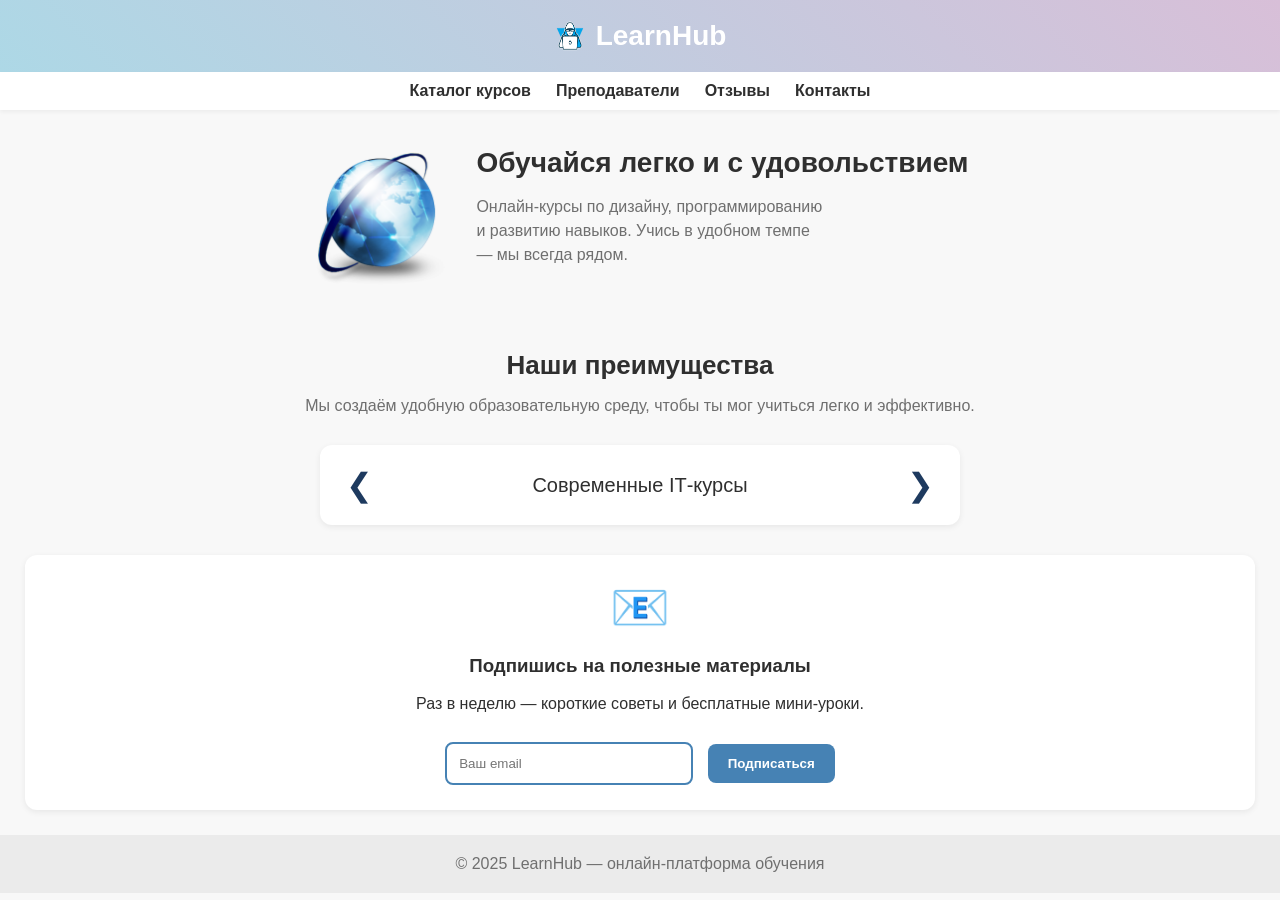
==== index.html @ 794271d9 "Update and rename main.html to index.html" ====
<!DOCTYPE html>
<html lang="ru">
<head>
    <meta charset="UTF-8">
    <meta name="viewport" content="width=device-width, initial-scale=1.0">

    <title>LearnHub — онлайн-школа IT 2025 | 8 лет, 12 000+ выпускников</title>
    <meta name="description" content="LearnHub: 6 направлений обучения с нуля. Веб-разработка, Python, Data Science, UX/UI дизайн, SMM и Искусственный интеллект. Практика с экспертами, поддержка кураторов, помощь в трудоустройстве. Старт каждую неделю.">
    <meta name="keywords" content="онлайн курсы программирования, it школа, обучение с нуля, веб разработка курс, python для начинающих, data science обучение, ux ui дизайн, smm курсы, искусственный интеллект обучение, курсы с трудоустройством">

    <link rel="icon" type="image/x-icon" href="./favicon/favicon.ico">
    <link rel="icon" type="image/png" sizes="32x32" href="./favicon/favicon-32x32.png">
    <link rel="icon" type="image/png" sizes="16x16" href="./favicon/favicon-16x16.png">
    <link rel="apple-touch-icon" sizes="180x180" href="./favicon/apple-touch-icon.png">
    <link rel="icon" type="image/png" sizes="192x192" href="./favicon/android-chrome-192x192.png">
    <link rel="manifest" href="./favicon/site.webmanifest">
    <meta name="theme-color" content="#ffffff">

    <link rel="stylesheet" href="./style.css">
    <script src="https://code.jquery.com/jquery-3.6.0.min.js"></script>
    <script src="./script.js"></script>
</head>
<body>

<header>
     <a href="./index.html" style="text-decoration: none; color: white; display: flex; align-items: center; gap: 10px; justify-content: center;">
        <img src="./pictures/logo.png" alt="Logo" style="width: 32px; height: 32px;">LearnHub</a>
</header>

<nav>
    <ul>
        <li><a href="./couses.html">Каталог курсов</a></li>
        <li><a href="./tutor.html">Преподаватели</a></li>
        <li><a href="./reviews.html">Отзывы</a></li>
        <li><a href="./contacts.html">Контакты</a></li>
    </ul>
</nav>

<section class="intro">
    <div class="pic">
       <img src="./pictures/pic.png" alt="Онлайн обучение" style="width: 100%; height: 100%; border-radius: 12px; object-fit: cover;">
    </div>
    <div class="intro-text">
        <h2>Обучайся легко и с удовольствием</h2>
        <p>Онлайн‑курсы по дизайну, программированию и развитию навыков. Учись в удобном темпе — мы всегда рядом.</p>
    </div>
</section>
<section class="advantages-intro">
<h2>Наши преимущества</h2>
<p>Мы создаём удобную образовательную среду, чтобы ты мог учиться легко и эффективно.</p>
</section>
<div class="slider-block">
    <button class="prev">&#10094;</button>
    <div class="slider">
        <div class="slide active">Современные IT‑курсы</div>
        <div class="slide">Опытные преподаватели</div>
        <div class="slide">Удобная платформа и поддержка 24/7</div>
        <div class="slide">Практические задания и реальные проекты</div>
        <div class="slide">Гибкое обучение — в удобном темпе</div>
        <div class="slide">Регулярные обновления материалов</div>
        <div class="slide">Сообщество учеников и наставников</div>
        <div class="slide">Сертификаты после окончания курсов</div>
    </div>
    <button class="next">&#10095;</button>
</div>

<section class="email-block">
    <div class="icon">📧</div>
    <h3>Подпишись на полезные материалы</h3>
    <p>Раз в неделю — короткие советы и бесплатные мини‑уроки.</p>

    <div>
        <input type="email" placeholder="Ваш email">
        <button id="subscribe">Подписаться</button>
    </div>

    <p id="thanks">
        Спасибо! Мы уже готовим письмо ✨
    </p>
</section>

<footer>
    © 2025 LearnHub — онлайн‑платформа обучения
</footer>

</body>

</html>
---- style.css ----
:root {
            --bg: #f8f8f8;          
            --card: #ffffff;        
            --accent: #4682B4;      
            --accent-dark: #1E3A5F; 
            --accent2: #87CEEB;
            --accent3: #9370DB;
            --accent-dop: #FF69B4;
            --text: #2f2f2f;        
            --muted: #6f6f6f;       
            --header1: #D8BFD8;
            --header2: #ADD8E6;
            --footer: #ebebeb;
          }

        html {
            overflow-y: scroll;
        }

        body {
            margin: 0;
            font-family: "Inter", sans-serif;
            background: var(--bg);
            color: var(--text);
        }

        /* HEADER */
        header {
            background: linear-gradient(45deg, var(--header2), var(--header1));
            padding: 20px 0;
            text-align: center;
            font-size: 28px;
            font-weight: 700;
            color: white;
        }

        /* NAV */
        nav {
            background: var(--card);
            padding: 10px;
            box-shadow: 0 2px 4px rgba(0,0,0,0.05);
        }
        nav ul {
            padding: 0;
            margin: 0;
            list-style: none;
            display: flex;
            justify-content: center;
            gap: 25px;
        }
        nav a {
            text-decoration: none;
            color: var(--text);
            font-weight: 600;
        }
        nav a:hover {
             color: var(--accent3); 
        }

        /* INTRO */
        .intro {
            display: flex;
            gap: 25px;
            padding: 35px 20px;
            justify-content: center;
            align-items: center;
            flex-wrap: wrap;
        }
        .intro .pic {
            width: 140px;
            height: 140px;
            border-radius: 12px;
        }
        .intro-text h2 {
            margin: 0;
            font-size: 28px;
        }
        .intro-text p {
            max-width: 350px;
            line-height: 1.5;
            color: var(--muted);
        }

        /* SLIDER */
        .advantages-intro {
            width: 90%;
            max-width: 700px;
            margin: 0 auto;
            text-align: center;
            margin-top: 30px;
            margin-bottom: 10px;
        }
        .advantages-intro h2 {
            font-size: 26px;
            margin-bottom: 10px;
            color: var(--header);
        }
        .advantages-intro p {
            color: var(--muted);
            font-size: 16px;
        }
        .slider-block {
            margin: 30px auto;
            padding: 20px;
            background: var(--card);
            width: 90%;
            max-width: 600px;
            border-radius: 12px;
            box-shadow: 0 2px 6px rgba(0,0,0,0.07);
            display: flex;
            align-items: center;
            justify-content: space-between;
        }
        .slider { width: 100%; text-align: center; }
        .slide { display: none; font-size: 20px; }
        .slide.active { display: block; }
        .prev, .next {
            background: none;
            border: none;
            font-size: 32px;
            cursor: pointer;
            color: var(--accent-dark);
        }

        /* EMAIL BLOCK */
        .email-block {
            background: var(--card);
            margin: 25px;
            padding: 25px;
            border-radius: 12px;
            text-align: center;
            box-shadow: 0 2px 6px rgba(0,0,0,0.07);
        }
        .email-block .icon {
            font-size: 48px;
            color: var(--accent);
            margin-bottom: 10px;
        }
        .email-block input {
            padding: 12px;
            width: 220px;
            border-radius: 8px;
            border: 2px solid var(--accent);
            outline: none;
        }
        .email-block button {
            padding: 12px 20px;
            background: var(--accent);
            color: white;
            border: none;
            border-radius: 8px;
            font-weight: 600;
            cursor: pointer;
            margin-left: 10px;
            margin-top: 15px
        }
        .email-block button:hover { 
            background: var(--accent-dark); 
        }

        /* FOOTER */
        footer {
            background: var(--footer);
            color: var(--muted);
            text-align: center;
            padding: 20px;
            margin-top: 20px;
        }
        
        @media (max-width: 480px) {
            nav ul { flex-direction: column; }
            .email-block input {
                width: 100%;
                margin-bottom: 10px;
            }
            .email-block button { margin-left: 0; width: 100%; }
        }

        .block-text {
            background: linear-gradient(500deg, #efe3f5, #ffffff);
            padding: 20px;
            border-radius: 12px;
            margin-bottom: 30px;
            box-shadow: 0 2px 6px rgba(42, 40, 42, 0.07);
        }
        #thanks {
            display:none; 
            color: rgb(96, 156, 96); 
            margin-top: 10px; 
            font-weight: 600;
        }
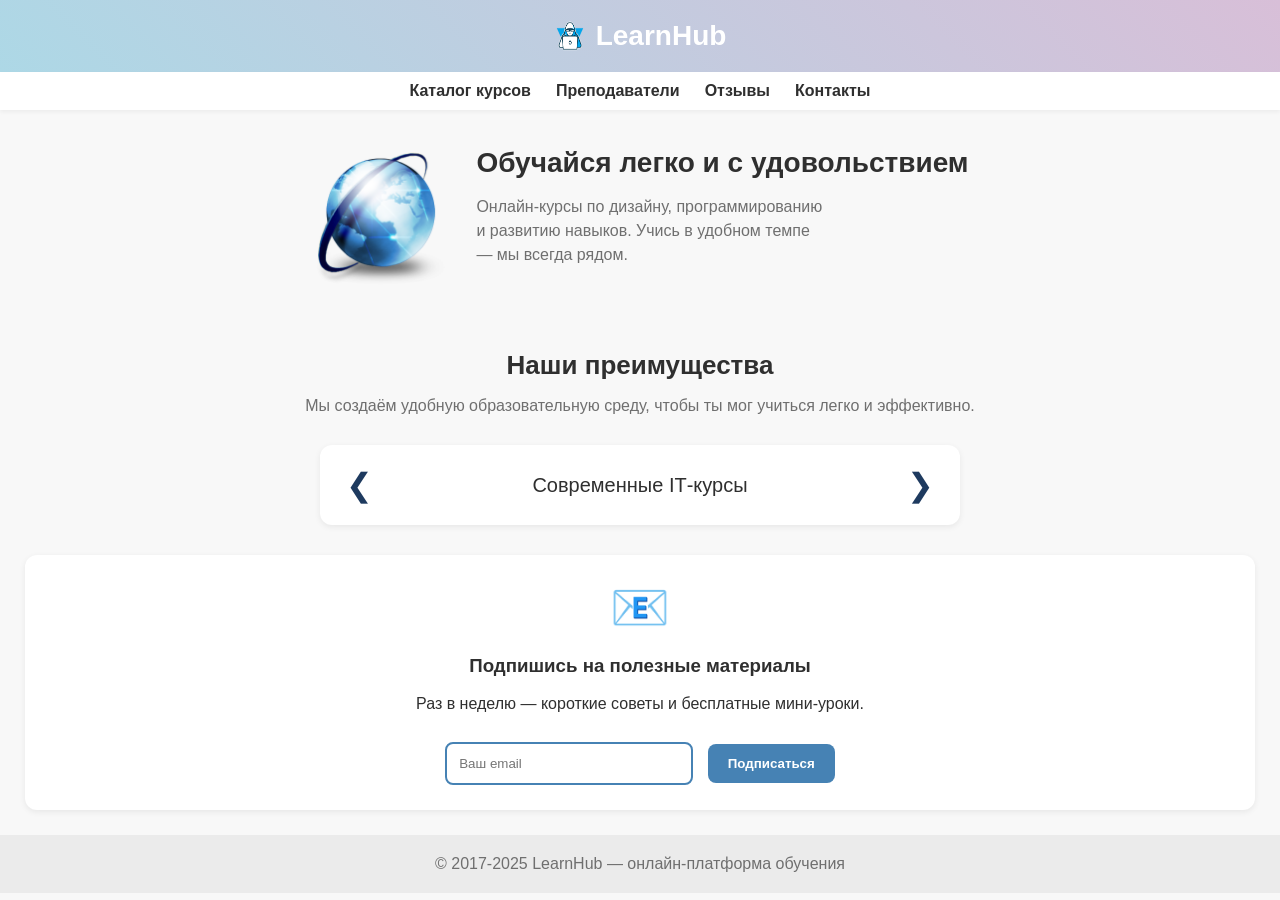
==== commit 37fbef7b: "Update index.html" ====
--- a/index.html
+++ b/index.html
@@ -80,9 +80,10 @@
 </section>
 
 <footer>
-    © 2025 LearnHub — онлайн‑платформа обучения
+    © 2017-2025 LearnHub — онлайн‑платформа обучения
 </footer>
 
 </body>
 
 </html>
+
